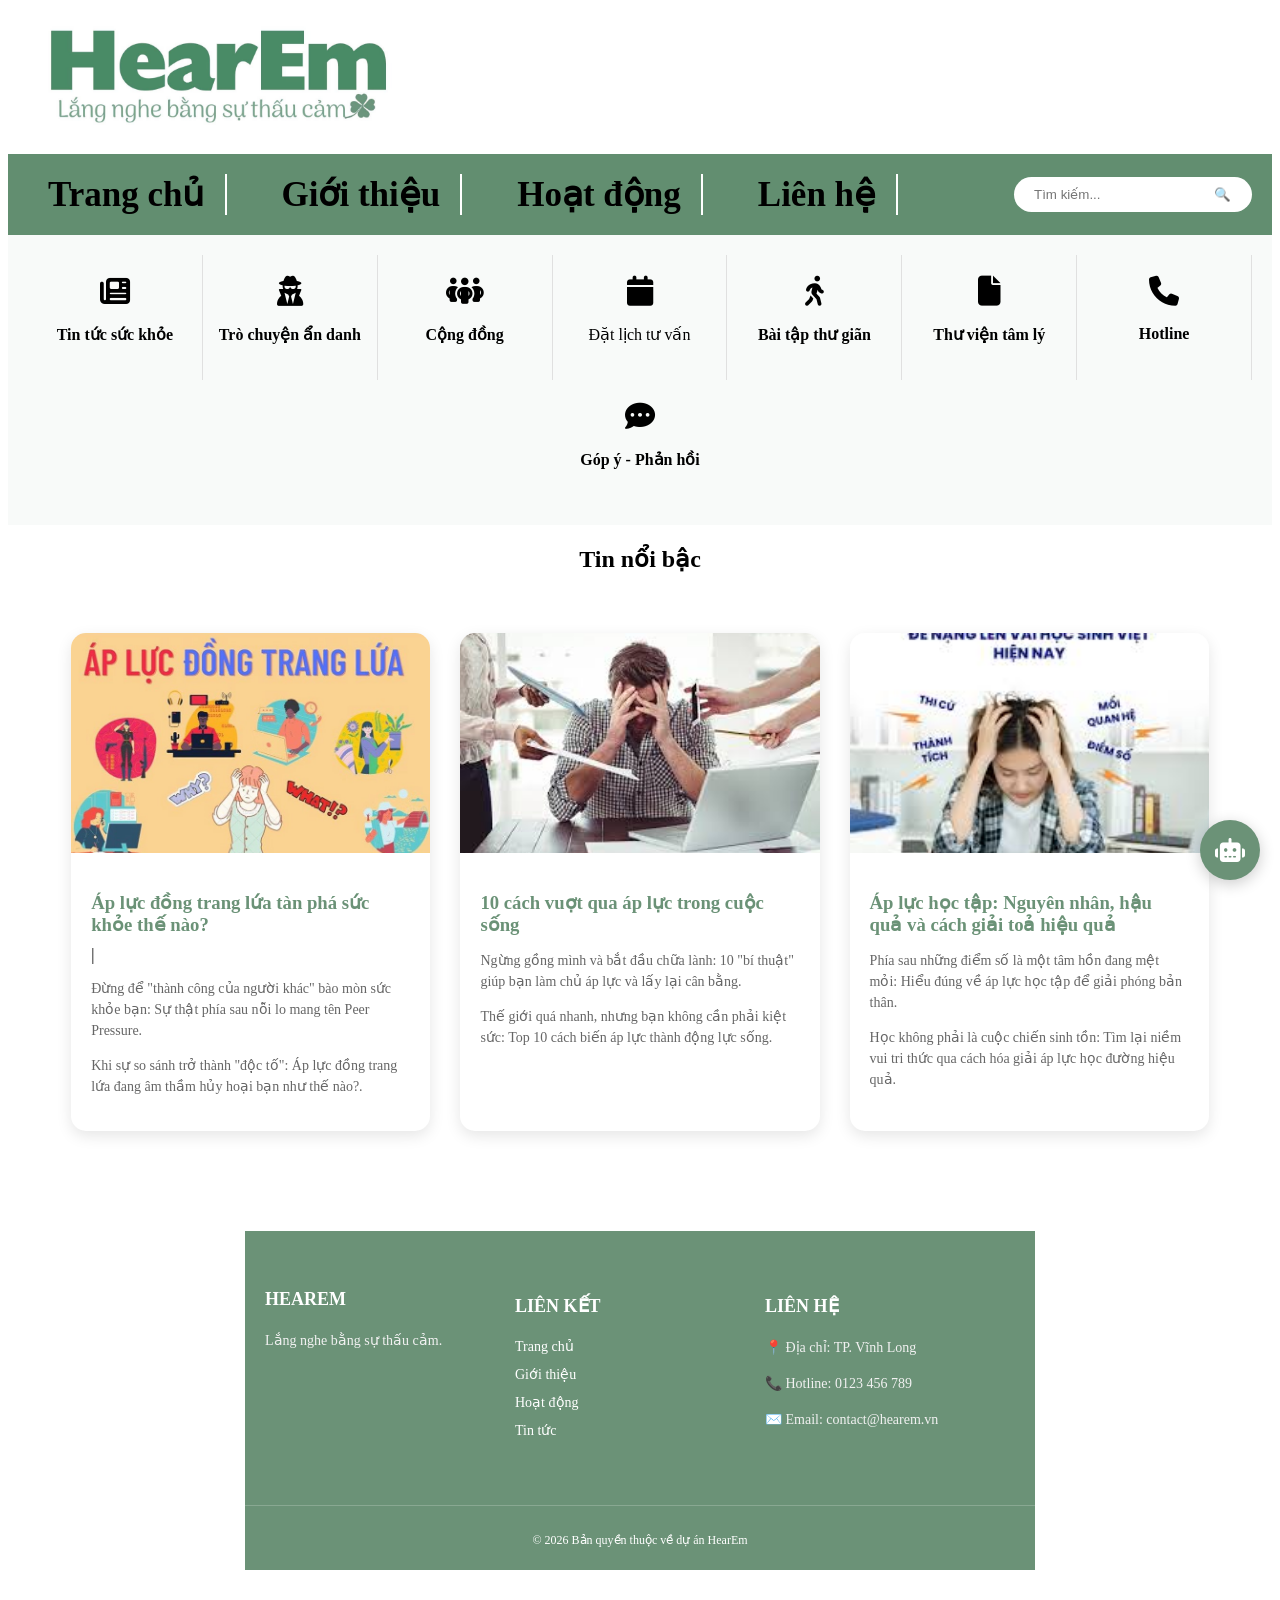
==== main/index.html @ 0907969e "1" ====
<!DOCTYPE html>
<html lang="Vi">
<head>
    <meta charset="UTF-8">
    <title>HearEm</title>
    <link rel="stylesheet" href="index.css">
   <link rel="stylesheet" href="https://cdnjs.cloudflare.com/ajax/libs/font-awesome/6.5.1/css/all.min.css">
</head>
<body>
    <input type="checkbox" id="kich-hoat-premium" style="display: none;">
</div>
    <img src="../img/1.png" alt="HearEm Logo" width="400">
     <div id="menu">
    <nav>
        <div class="nav-links">
            <a href="index.html"> Trang chủ</a>
            <a href="Gioithieu.html">Giới thiệu</a>
            <a href="#">Hoạt động</a>
            <a href="#">Liên hệ</a>
        </div>
        
        <div class="search">
            <input type="text" placeholder="Tìm kiếm...">
            <button type="submit">🔍</button>
        </div>
    </nav>
    </div>
<div class="feature-contain">
    <div class="feature">
        <div class="icon-box"><i class="fa-solid fa-newspaper"></i></div>
        <p><b>Tin tức sức khỏe</b></p>
    </div>

    <div class="feature">
        <div class="icon-box"><i class="fa-solid fa-user-secret"></i></div>
        <p><b>Trò chuyện ẩn danh</b></p>
    </div>

    <div class="feature">
        <div class="icon-box"> <i class="fa-sharp fa-solid fa-people-group"></i></div>
        <p><b>Cộng đồng</b></p>
    </div>

    <div class="feature">
    <div class="icon-box"><i class="fa-solid fa-calendar"></i></div>
    <p>Đặt lịch tư vấn</label></p>
    </div>
    <div class="feature">
        <div class="icon-box"><i class="fa-solid fa-person-walking"></i></div>
        <p><b>Bài tập thư giãn</b></p>
    </div>

    <div class="feature">
        <div class="icon-box"><i class="fa-solid fa-file"></i></div>
        <p><b>Thư viện tâm lý</b></p>
    </div>

    <div class="feature">
        <div class="icon-box"><i class="fa-etch fa-solid fa-phone"></i></div>
        <p><b>Hotline</b></p>
    </div>

    <div class="feature">
        <div class="icon-box"><i class="fa-solid fa-comment-dots"></i></div>
        <p><b>Góp ý - Phản hồi</b></p>
    </div>
</div>
    <div class="title">
        <h2>Tin nổi bậc</h2>
    </div>
    <div class="fontNews">
    <div class="khung">
        <div class="image">
            <img src="../img/2.jpg" alt="Áp lực đồng trang lứa">
        </div>
        <div class="contain">
            <h3>Áp lực đồng trang lứa tàn phá sức khỏe thế nào?</h3>|
            <div class="themTin">
                <p>Đừng để "thành công của người khác" bào mòn sức khỏe bạn: Sự thật phía sau nỗi lo mang tên Peer Pressure.</p>
                <p>Khi sự so sánh trở thành "độc tố": Áp lực đồng trang lứa đang âm thầm hủy hoại bạn như thế nào?.</p>
            </div>
        </div>
    </div>
    <div class="khung">
        <div class="image">
            <img src="../img/3.jpg" alt="áp lực trong cuộc sống">
        </div>
        <div class="contain">
            <h3>10 cách vuợt qua áp lực trong cuộc sống</h3>
            <div class="themTin">
                <p>Ngừng gồng mình và bắt đầu chữa lành: 10 "bí thuật" giúp bạn làm chủ áp lực và lấy lại cân bằng.</p>
                <p>Thế giới quá nhanh, nhưng bạn không cần phải kiệt sức: Top 10 cách biến áp lực thành động lực sống.</p>
            </div>
        </div>
    </div>
    <div class="khung">
        <div class="image">
            <img src="../img/4.jpg" alt="Áp lực học tập">
        </div>
        <div class="contain">
            <h3>Áp lực học tập: Nguyên nhân, hậu quả và cách giải toả hiệu quả</h3>
            <div class="themTin">
                <p>Phía sau những điểm số là một tâm hồn đang mệt mỏi: Hiểu đúng về áp lực học tập để giải phóng bản thân.</p>
                <p>Học không phải là cuộc chiến sinh tồn: Tìm lại niềm vui tri thức qua cách hóa giải áp lực học đường hiệu quả.</p>    
            </div>
        </div>
    </div>
    <div class="nut-mo-chat" onclick="toggleChat()">
    <i class="fa-solid fa-robot"></i>
</div>
<footer class="chan-trang">
    <div class="khung-footer">
        <div class="cot-chan-trang">
            <h3>HEAREM</h3>
            <p>Lắng nghe bằng sự thấu cảm.</p>
        </div>

        <div class="cot-chan-trang">
            <h4>LIÊN KẾT</h4>
            <ul>
                <li><a href="#">Trang chủ</a></li>
                <li><a href="#">Giới thiệu</a></li>
                <li><a href="#">Hoạt động</a></li>
                <li><a href="#">Tin tức</a></li>
            </ul>
        </div>

        <div class="cot-chan-trang">
            <h4>LIÊN HỆ</h4>
            <p>📍 Địa chỉ: TP. Vĩnh Long</p>
            <p>📞 Hotline: 0123 456 789</p>
            <p>✉️ Email: contact@hearem.vn</p>
        </div>
    </div>

    <div class="dong-ban-quyen">
        <p>© 2026 Bản quyền thuộc về dự án HearEm</p>
    </div>
</footer>
</body>
</html>
---- main/index.css ----
#menu {
    background-color: #628E70;
    padding:20px;
}

nav {
    display: flex;
    justify-content: space-between; 
    align-items: center; 
}

.nav-links {
    display: flex;
    gap: 35px; 
}


.search {
    background: white;
    padding: 5px 15px;
    border-radius: 20px;
    display: flex;
    align-items: center;
}

.search input {
    border: none;
    outline: none;
    padding: 5px;
}

.search button {
    background: none;
    border: none;
    cursor: pointer;
}
.nav-links a {
    color: #000000; 
    text-decoration: none;
    font-weight: bold;
    padding: 0 20px;               
    border-right: 2px solid white; 
    font-size:35px;
}
/* Khung bao ngoài cùng */
.material-icons {
    font-size: 40px;      
    color: #6B9277;       
    margin-bottom: 5px;
    display: block;
}

.feature:hover{
    color: #4A6753;       
    transform: scale(1.1);
    transition: 0.3s;
}
.feature-contain {
    display: flex;            
    flex-wrap: wrap;          
    justify-content: center;  
    background-color: #f8faf9;
    padding: 20px;
    gap: 0;                  
}

.feature {
    flex: 1;                 
    min-width: 150px;         
    text-align: center;
    padding: 20px 10px;
    border-right: 1px solid #e0e0e0;
    transition: 0.3s;
}
.feature:last-child {
    border-right: none;
}

.feature:hover {
    background-color: white;
    cursor: pointer;
}

.icon-box {
    font-size: 30px;
    margin-bottom: 10px;    
}
.title{
    
    text-align: center;
    padding 10px;
}
.image
{
    with: 80px;
    height:auto;
    min-width: 50px;
    object-fit: cover;
}
.fontNews {
    display: flex;          
    justify-content: center;   
    gap: 30px;                
    padding: 40px 5%;       
    flex-wrap: wrap;         
}
.khung {
    flex: 1;                
    min-width: 300px;      
    max-width: 380px;       
    background: white;
    border-radius: 15px;
    overflow: hidden;
    box-shadow: 0 5px 15px rgba(0,0,0,0.1);
    transition: 0.3s;
    margin-bottom: 20px;   
}

.khung:hover {
    transform: translateY(-10px); 
}
.contain {
    padding: 20px;       
}

.contain h3 {
    color: #6B9277;      
    margin-bottom: 10px;
}

.themTin p {
    font-size: 14px;
    color: #666;       
    line-height: 1.5;   
}
.image {
    width: 100%;
    height: 220px;        
    overflow: hidden;
}

.image img {
    width: 100%;
    height: 100%;          
    object-fit: cover;    
    object-position: center; 
}
.contain {
    padding: 20px;
}
/* Tổng thể chân trang */
.chan-trang {
    background-color: #6B9277; 
    color: white;
    padding: 40px 0 10px 0;
    margin-top: 50px;
}

/* Khung chứa các cột */
.khung-footer {
    max-width: 1200px;
    margin: 0 auto;
    display: flex;
    justify-content: space-around;
    flex-wrap: wrap;
    padding: 0 20px;
}

/* Từng cột nội dung */
.cot-chan-trang {
    flex: 1;
    min-width: 250px;
    margin-bottom: 20px;
}

.cot-chan-trang h3, .cot-chan-trang h4 {
    margin-bottom: 20px;
    font-size: 18px;
}

.cot-chan-trang p {
    font-size: 14px;
    line-height: 1.6;
    color: #f1f1f1;
}

/* Danh sách liên kết */
.cot-chan-trang ul {
    list-style: none;
    padding: 0;
}

.cot-chan-trang ul li {
    margin-bottom: 10px;
}

.cot-chan-trang ul li a {
    color: white;
    text-decoration: none;
    font-size: 14px;
}

.cot-chan-trang ul li a:hover {
    text-decoration: underline;
}

/* Dòng bản quyền dưới cùng */
.dong-ban-quyen {
    text-align: center;
    border-top: 1px solid rgba(255, 255, 255, 0.2);
    margin-top: 30px;
    padding-top: 15px;
    font-size: 12px;
}

.khung-chan-trang {
    max-width: 1200px;    
    margin: 0 auto;         
    display: flex;
    justify-content: space-between; 
    padding: 0 50px;      
    flex-wrap: wrap;
}


.cot-thong-tin {
    flex: 1;
    min-width: 250px;
    padding: 0 15px;      
}


.cot-thong-tin:first-child {
    padding-left: 0;
}


.cot-thong-tin h3 {
    font-size: 24px;
    margin-bottom: 15px;
    color: #ffffff;
    text-transform: uppercase; 
}

.cot-thong-tin p {
    text-align: justify;   
    line-height: 1.6;
}
.nut-mo-chat {
    position: fixed;
    bottom: 20px;
    right: 20px;
    background-color: #6B9277;
    color: white;
    width: 60px;
    height: 60px;
    border-radius: 50%;
    display: flex;
    justify-content: center;
    align-items: center;
    font-size: 24px;
    cursor: pointer;
    box-shadow: 0 4px 15px rgba(0,0,0,0.2);
    z-index: 1000;
}

.lop-phu-premium {
    display: none; 
    position: fixed; 
    top: 0;
    left: 0;
    width: 100vw;
    height: 100vh;
    background: rgba(0, 0, 0, 0.8); 
    z-index: 100000; 
    justify-content: center;
    align-items: center;
}


.hop-thong-bao {
    background: white;
    padding: 40px;
    border-radius: 25px;
    text-align: center;
    width: 90%;
    max-width: 400px;
    box-shadow: 0 15px 40px rgba(0,0,0,0.5);
}

.icon-vuong-mien { font-size: 60px; margin-bottom: 20px; }
.hop-thong-bao h2 { color: #d4af37; margin-bottom: 15px; }

.nut-nang-cap {
    background: #d4af37;
    color: white;
    border: none;
    padding: 12px 25px;
    border-radius: 10px;
    font-weight: bold;
    cursor: pointer;
}

.nut-dong {
    background: #f0f0f0;
    padding: 12px 25px;
    border-radius: 10px;
    cursor: pointer;
    display: inline-block;
}
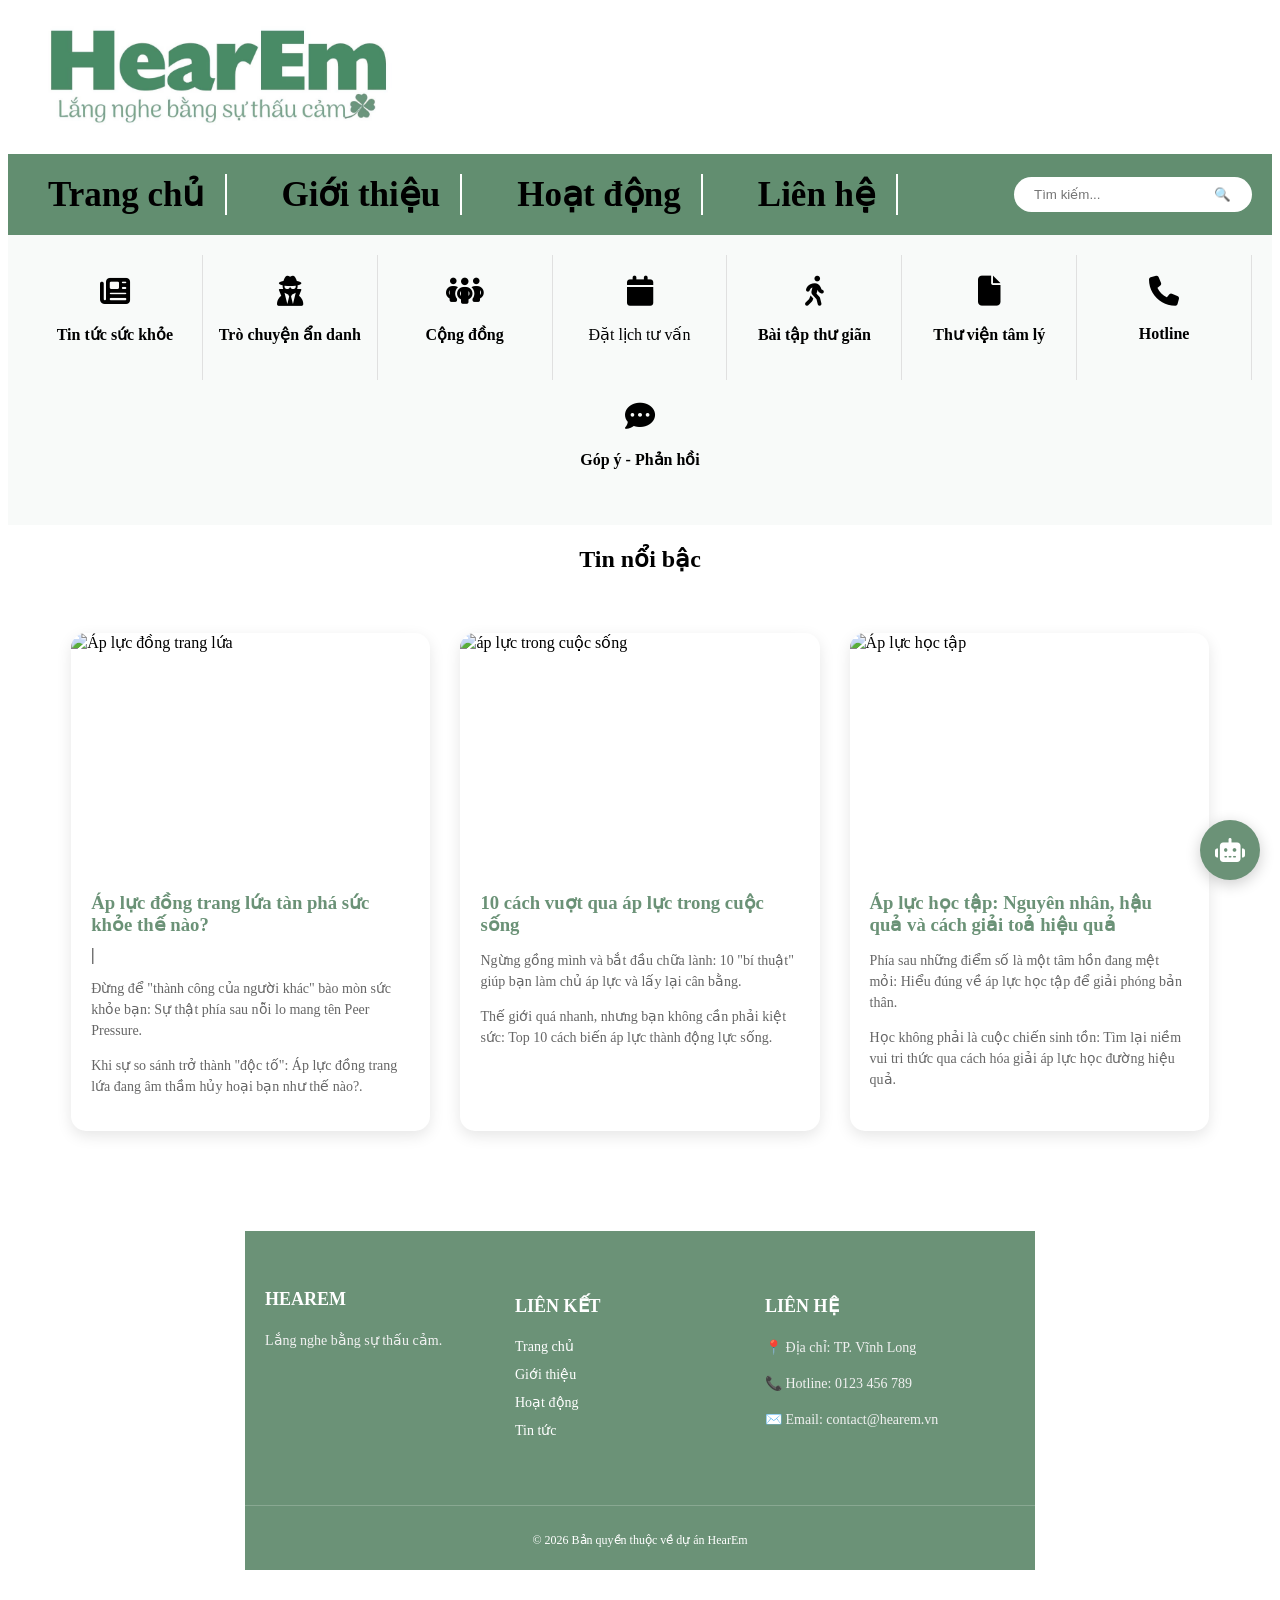
==== commit dbd97f1a: "chinh anh" ====
--- a/main/index.html
+++ b/main/index.html
@@ -71,7 +71,7 @@
     <div class="fontNews">
     <div class="khung">
         <div class="image">
-            <img src="../img/2.jpg" alt="Áp lực đồng trang lứa">
+            <img src="main/img/2.jpg" alt="Áp lực đồng trang lứa">
         </div>
         <div class="contain">
             <h3>Áp lực đồng trang lứa tàn phá sức khỏe thế nào?</h3>|
@@ -83,7 +83,7 @@
     </div>
     <div class="khung">
         <div class="image">
-            <img src="../img/3.jpg" alt="áp lực trong cuộc sống">
+            <img src="main/img/3.jpg" alt="áp lực trong cuộc sống">
         </div>
         <div class="contain">
             <h3>10 cách vuợt qua áp lực trong cuộc sống</h3>
@@ -95,7 +95,7 @@
     </div>
     <div class="khung">
         <div class="image">
-            <img src="../img/4.jpg" alt="Áp lực học tập">
+            <img src="main/img/4.jpeg" alt="Áp lực học tập">
         </div>
         <div class="contain">
             <h3>Áp lực học tập: Nguyên nhân, hậu quả và cách giải toả hiệu quả</h3>
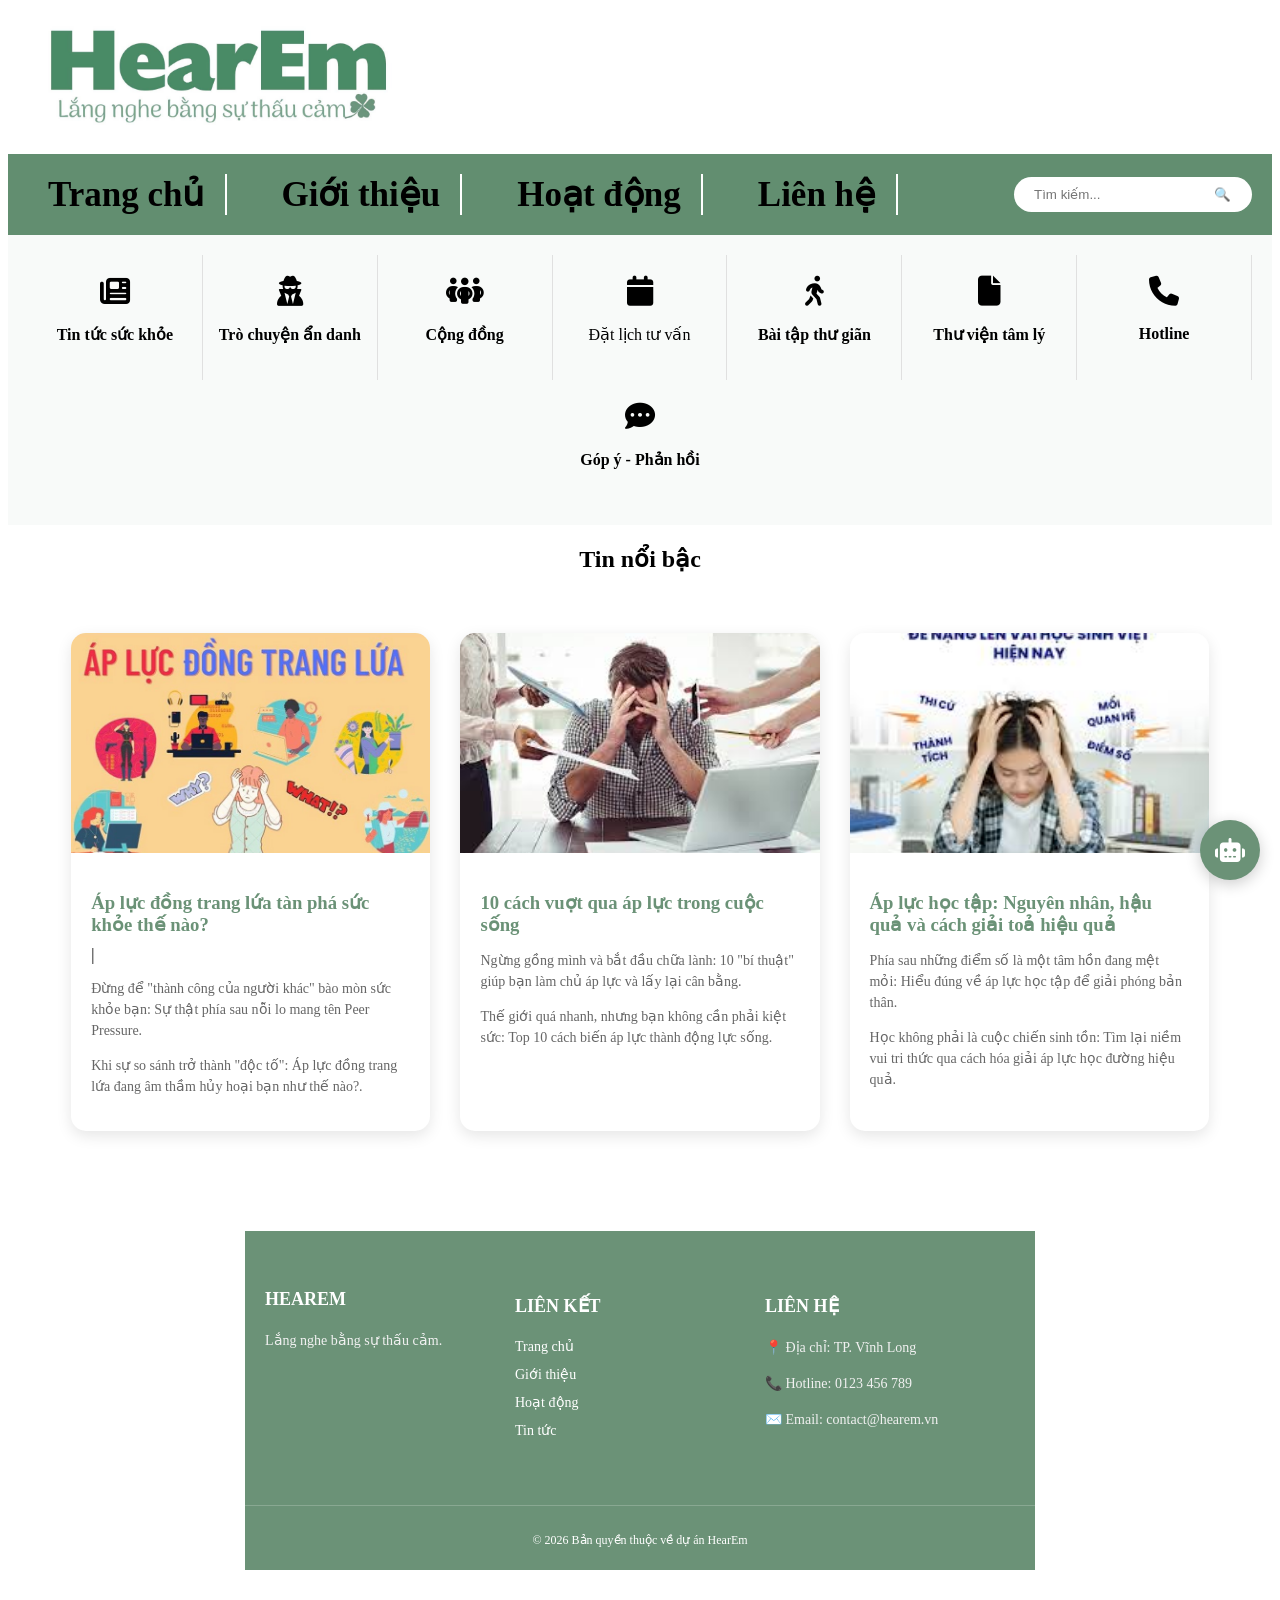
==== commit 3ccd8007: "2" ====
--- a/main/index.html
+++ b/main/index.html
@@ -71,7 +71,7 @@
     <div class="fontNews">
     <div class="khung">
         <div class="image">
-            <img src="main/img/2.jpg" alt="Áp lực đồng trang lứa">
+            <img src="../img/2.jpg" alt="Áp lực đồng trang lứa">
         </div>
         <div class="contain">
             <h3>Áp lực đồng trang lứa tàn phá sức khỏe thế nào?</h3>|
@@ -83,7 +83,7 @@
     </div>
     <div class="khung">
         <div class="image">
-            <img src="main/img/3.jpg" alt="áp lực trong cuộc sống">
+            <img src="../img/3.jpg" alt="áp lực trong cuộc sống">
         </div>
         <div class="contain">
             <h3>10 cách vuợt qua áp lực trong cuộc sống</h3>
@@ -95,7 +95,7 @@
     </div>
     <div class="khung">
         <div class="image">
-            <img src="main/img/4.jpeg" alt="Áp lực học tập">
+            <img src="../img/4.jpeg" alt="Áp lực học tập">
         </div>
         <div class="contain">
             <h3>Áp lực học tập: Nguyên nhân, hậu quả và cách giải toả hiệu quả</h3>
